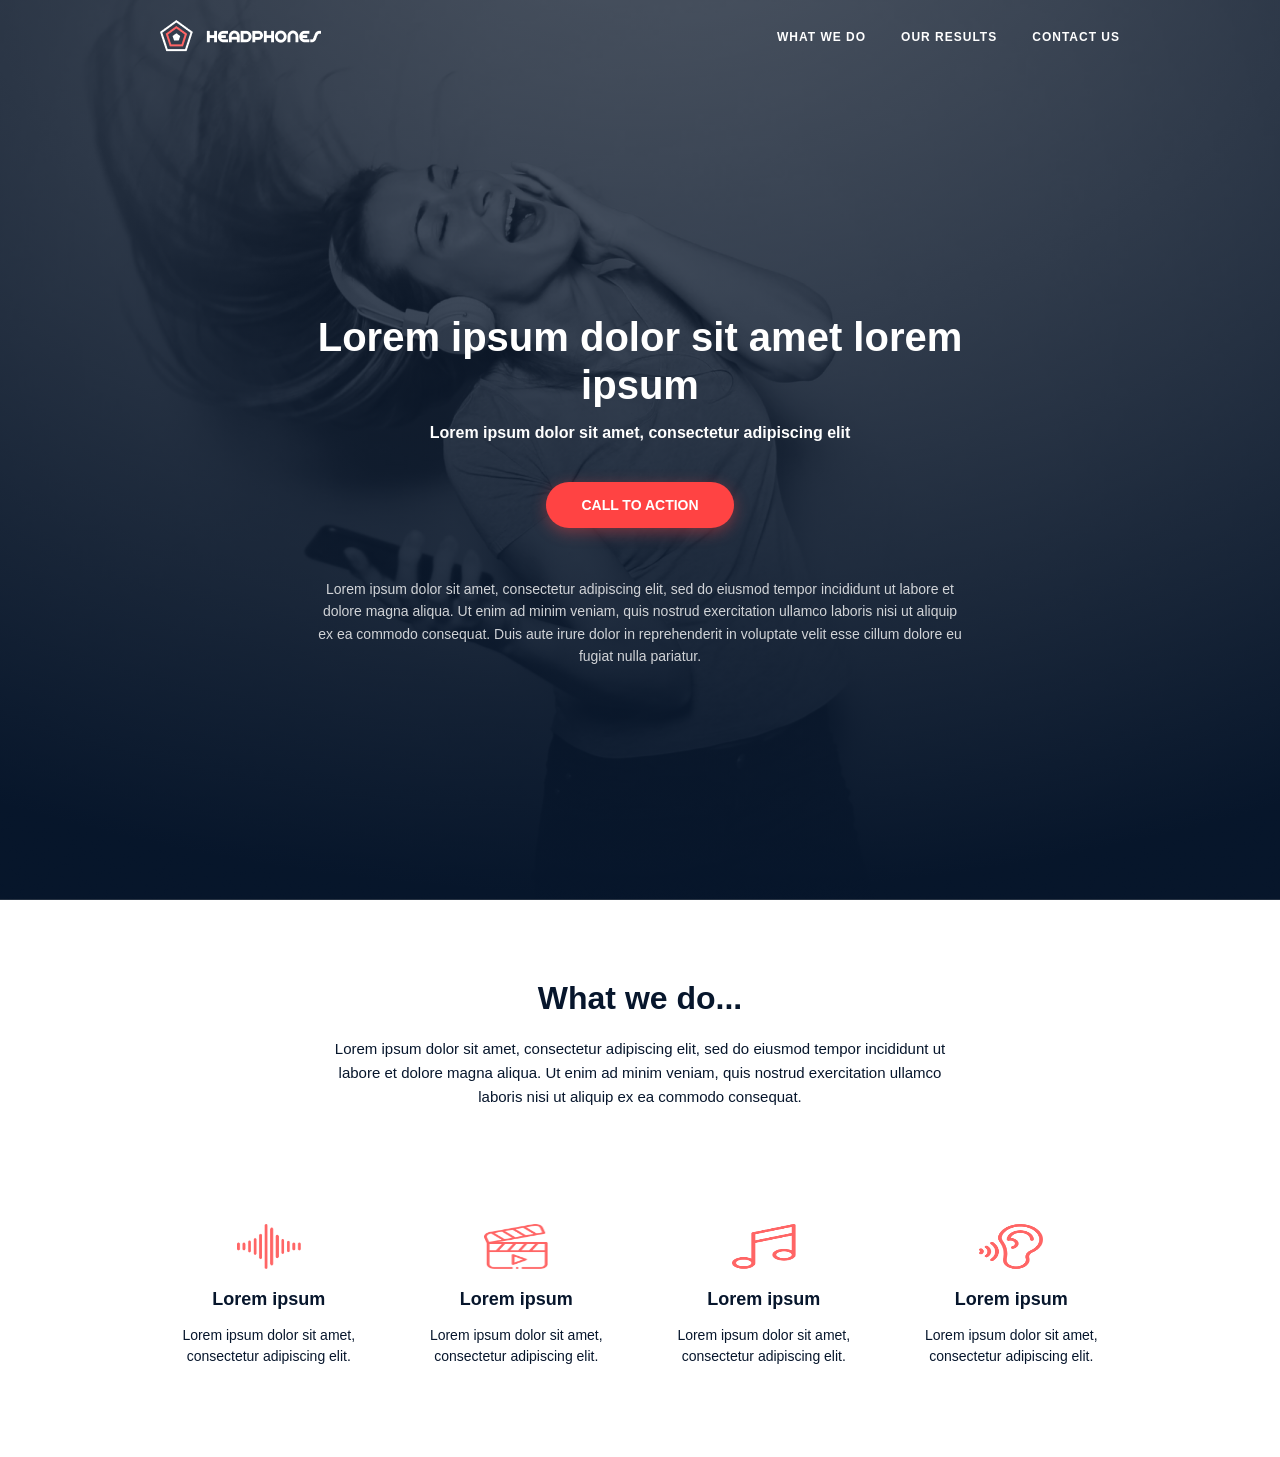
==== 1-index.html @ b62cabd5 "Add task3" ====
<!DOCTYPE html>
<html lang="en">
<head>
    <meta charset="UTF-8">
    <meta name="viewport" content="width=device-width, initial-scale=1.0">
    <title>Headphones - What We Do</title>
    <link rel="stylesheet" href="1-styles.css">
</head>
<body>

    <!-- HEADER / NAVIGATION -->
    <header class="header">
        <div class="container header-container">
            <input type="checkbox" id="nav-toggle" class="nav-toggle" aria-label="Toggle navigation menu">
            
            <label for="nav-toggle" class="nav-toggle-label">
                <span class="bar long-bar"></span>
                <span class="bar short-bar"></span>
                <span class="bar long-bar"></span>
            </label>

            <div class="logo-wrapper">
                <a href="#" class="logo" aria-label="Headphones Home">
                    <img src="./images/logo.png" alt="Headphones Logo" class="logo-img">
                </a>
            </div>

            <nav class="nav">
                <ul class="nav-list">
                    <li class="nav-item"><a href="#what-we-do" class="nav-link">what we do</a></li>
                    <li class="nav-item"><a href="#our-results" class="nav-link">our results</a></li>
                    <li class="nav-item"><a href="#contact-us" class="nav-link">contact us</a></li>
                </ul>
            </nav>
        </div>
    </header>

    <!-- MAIN CONTENT -->
    <main>
        <!-- HERO SECTION -->
        <section class="hero">
            <div class="container hero-container">
                <div class="hero-content">
                    <h1 class="hero-title">Lorem ipsum dolor sit amet lorem ipsum</h1>
                    <p class="hero-subtitle">Lorem ipsum dolor sit amet, consectetur adipiscing elit</p>
                    <a href="#call-to-action" class="btn hero-btn">CALL TO ACTION</a>
                    <p class="hero-description">
                        Lorem ipsum dolor sit amet, consectetur adipiscing elit, sed do eiusmod tempor incididunt ut labore et dolore magna aliqua. Ut enim ad minim veniam, quis nostrud exercitation ullamco laboris nisi ut aliquip ex ea commodo consequat. Duis aute irure dolor in reprehenderit in voluptate velit esse cillum dolore eu fugiat nulla pariatur.
                    </p>
                </div>
            </div>
        </section>

        <!-- WHAT WE DO SECTION -->
        <section id="what-we-do" class="section section-what-we-do">
            <div class="container">
                
                <!-- Modular Section Heading Block -->
                <div class="section-header">
                    <h2 class="section-title">What we do...</h2>
                    <p class="section-tagline">
                        Lorem ipsum dolor sit amet, consectetur adipiscing elit, sed do eiusmod tempor incididunt ut labore et dolore magna aliqua. Ut enim ad minim veniam, quis nostrud exercitation ullamco laboris nisi ut aliquip ex ea commodo consequat.
                    </p>
                </div>

                <!-- Generic Grid Layout Component -->
                <div class="grid grid-4-cols">
                    
                    <!-- Card Unit 1 -->
                    <div class="card-item">
                        <div class="card-icon-wrapper">
                            <span class="holberton-icon icon-soundwave" aria-hidden="true"></span>
                        </div>
                        <img src="images/icon-1.png" alt="card-image">
                        <h3 class="card-title">Lorem ipsum</h3>
                        <p class="card-description">Lorem ipsum dolor sit amet, consectetur adipiscing elit.</p>
                    </div>

                    <!-- Card Unit 2 -->
                    <div class="card-item">
                        <div class="card-icon-wrapper">
                            <span class="holberton-icon icon-hearing" aria-hidden="true"></span>
                        </div>
                        <img src="images/icon-2.png" alt="card-image">
                        <h3 class="card-title">Lorem ipsum</h3>
                        <p class="card-description">Lorem ipsum dolor sit amet, consectetur adipiscing elit.</p>
                    </div>

                    <!-- Card Unit 3 -->
                    <div class="card-item">
                        <div class="card-icon-wrapper">
                            <span class="holberton-icon icon-video" aria-hidden="true"></span>
                        </div>
                        <img src="images/icon-3.png" alt="card-image">
                        <h3 class="card-title">Lorem ipsum</h3>
                        <p class="card-description">Lorem ipsum dolor sit amet, consectetur adipiscing elit.</p>
                    </div>

                    <!-- Card Unit 4 -->
                    <div class="card-item">
                        <div class="card-icon-wrapper">
                            <span class="holberton-icon icon-music" aria-hidden="true"></span>
                        </div>
                        <img src="images/icon-4.png" alt="card-image">
                        <h3 class="card-title">Lorem ipsum</h3>
                        <p class="card-description">Lorem ipsum dolor sit amet, consectetur adipiscing elit.</p>
                    </div>

                </div>

            </div>
        </section>
    </main>

</body>
</html>
---- 1-styles.css ----
/* ==========================================
   1. CSS RESET, VARIABLES & CUSTOM FONTS
   ========================================== */
@font-face {
    font-family: 'holberton-headphones';
    src: url('./assets/fonts/holberton-headphones.ttf') format('truetype'),
         url('./assets/fonts/holberton-headphones.woff') format('woff');
    font-weight: normal;
    font-style: normal;
    font-display: block;
}

:root {
    --color-white: #ffffff;
    --color-primary: #ff4343;
    --color-text-dark: #07162c;
    --color-text-muted: #626a75;
    --font-main: 'Helvetica Neue', Helvetica, Arial, sans-serif;
    --max-width: 1000px;
}

*, *::before, *::after {
    box-sizing: border-box;
    margin: 0;
    padding: 0;
}

html {
    scroll-behavior: smooth;
    font-family: var(--font-main);
    color: var(--color-white);
    background-color: var(--color-white); /* Base background flips to light for sectioning */
}

img {
    max-width: 100%;
    display: block;
}

/* ==========================================
   2. CUSTOM UTILITY ARCHITECTURE
   ========================================== */
.container {
    width: 100%;
    max-width: var(--max-width);
    margin: 0 auto;
    padding: 0 20px;
}

.btn {
    display: inline-block;
    background-color: var(--color-primary);
    color: var(--color-white);
    text-decoration: none;
    font-weight: bold;
    font-size: 14px;
    padding: 15px 35px;
    border-radius: 25px;
    text-transform: uppercase;
    transition: opacity 0.3s ease, filter 0.3s ease;
    box-shadow: 0 4px 15px rgba(255, 67, 67, 0.4);
}

.btn:hover, .btn:focus {
    opacity: 0.9;
    filter: brightness(1.1);
    outline: none;
}

/* ==========================================
   3. REUSABLE SECTION COMPONENT PATTERNS
   ========================================== */
.section {
    padding: 80px 0;
    text-align: center;
}

.section-header {
    max-width: 650px;
    margin: 0 auto 60px auto;
}

.section-title {
    font-size: 32px;
    font-weight: bold;
    color: var(--color-text-dark);
    margin-bottom: 20px;
}

.section-tagline {
    font-size: 15px;
    line-height: 1.6;
    color: var(--color-text-dark);
}

/* Reusable CSS Flex Grid System */
.grid {
    display: flex;
    flex-wrap: wrap;
    gap: 30px;
}

.grid-4-cols .card-item {
    flex: 1 1 calc(25% - 23px); /* Perfectly fills exactly 4 balanced grid lanes */
    display: flex;
    flex-direction: column;
    align-items: center;
    text-align: center;
    padding: 10px;
}

/* Card Content Elements */
.card-icon-wrapper {
    margin-bottom: 25px;
}

.card-title {
    font-size: 18px;
    font-weight: bold;
    color: var(--color-text-dark);
    margin-bottom: 15px;
}

.card-description {
    font-size: 14px;
    line-height: 1.5;
    color: var(--color-text-dark);
}

.card-item img {
    width: 5vw;
    height: 5vh;
    margin: 20px;
}

/* ==========================================
   4. ICON FONT ATTRIBUTION MAP
   ========================================== */
.holberton-icon {
    font-family: 'holberton-headphones' !important;
    speak: never;
    font-style: normal;
    font-weight: normal;
    font-variant: normal;
    text-transform: none;
    line-height: 1;
    -webkit-font-smoothing: antialiased;
    -moz-osx-font-smoothing: grayscale;
    
    /* Global layout specs for feature graphics icons */
    font-size: 65px;
    color: var(--color-primary);
}




/* Map content variables extracted from the zip mapping manifest 

.icon-soundwave::before { content: "\e900"; }
.icon-hearing::before   { content: "\e901"; }
.icon-video::before     { content: "\e902"; }
.icon-music::before     { content: "\e903"; }

*/




/* ==========================================
   5. HEADER & HERO (PERSISTED DESKTOP VIEW)
   ========================================== */
.header {
    position: absolute;
    top: 0;
    left: 0;
    width: 100%;
    z-index: 100;
    padding: 20px 0;
}

.header-container {
    display: flex;
    justify-content: space-between;
    align-items: center;
}

.logo-wrapper { display: block; }
.logo-img { height: 32px; width: auto; }
.nav-toggle, .nav-toggle-label { display: none; }

.nav-list {
    list-style: none;
    display: flex;
    gap: 35px;
}

.nav-link {
    color: var(--color-white);
    text-decoration: none;
    font-size: 12px;
    font-weight: bold;
    text-transform: uppercase;
    letter-spacing: 1px;
}

.hero {
    min-height: 100vh;
    background-image: linear-gradient(rgba(7, 22, 44, 0.6), rgba(7, 22, 44, 0.6)), url('./images/img-1.png');
    background-size: cover;
    background-position: center;
    background-repeat: no-repeat;
    display: flex;
    align-items: center;
    padding-top: 140px;
    padding-bottom: 60px;
}

.hero-container {
    display: flex;
    justify-content: center;
    text-align: center;
}

.hero-content { max-width: 650px; }
.hero-title { font-size: 40px; font-weight: bold; line-height: 1.2; margin-bottom: 15px; }
.hero-subtitle { font-size: 16px; font-weight: bold; margin-bottom: 40px; }
.hero-btn { margin-bottom: 50px; }
.hero-description { font-size: 14px; line-height: 1.6; opacity: 0.8; }

/* ==========================================
   6. MOBILE VIEWPORT MEDIA QUERIES
   ========================================== */
@media (max-width: 480px) {
    /* Responsive Header & Navigation Mechanics */
    .header-container {
        display: flex !important;
        flex-direction: column !important;
        align-items: center !important;
        justify-content: center !important;
        text-align: center;
        width: 100%;
        gap: 15px;
    }

    .logo-wrapper {
        display: flex !important;
        justify-content: center !important;
        margin: 0 auto !important;
        width: 100%;
    }

    .nav {
        display: flex !important;
        justify-content: center !important;
        width: 100%;
    }

    .nav-list {
        display: flex !important;
        flex-direction: column !important;
        align-items: center !important;
        gap: 15px;
    }

    /* Hero Scaling for Mobile viewports */
    .hero { padding-top: 180px; }
    .hero-title { font-size: 28px !important; }
    .hero-subtitle { font-size: 14px; }
    .hero-btn { width: 100%; text-align: center; }

    /* --- "What We Do" Grid Adaptations --- */
    .section {
        padding: 50px 0;
    }

    .section-header {
        margin-bottom: 40px;
    }

    .section-title {
        font-size: 26px;
    }

    /* Wrap grid column cards to a 100% full vertical block row cascade */
    .grid-4-cols .card-item {
        flex: 1 1 100%;
        margin-bottom: 20px;
    }
    
    .card-title {
        font-size: 16px;
        margin-bottom: 10px;
    }
}
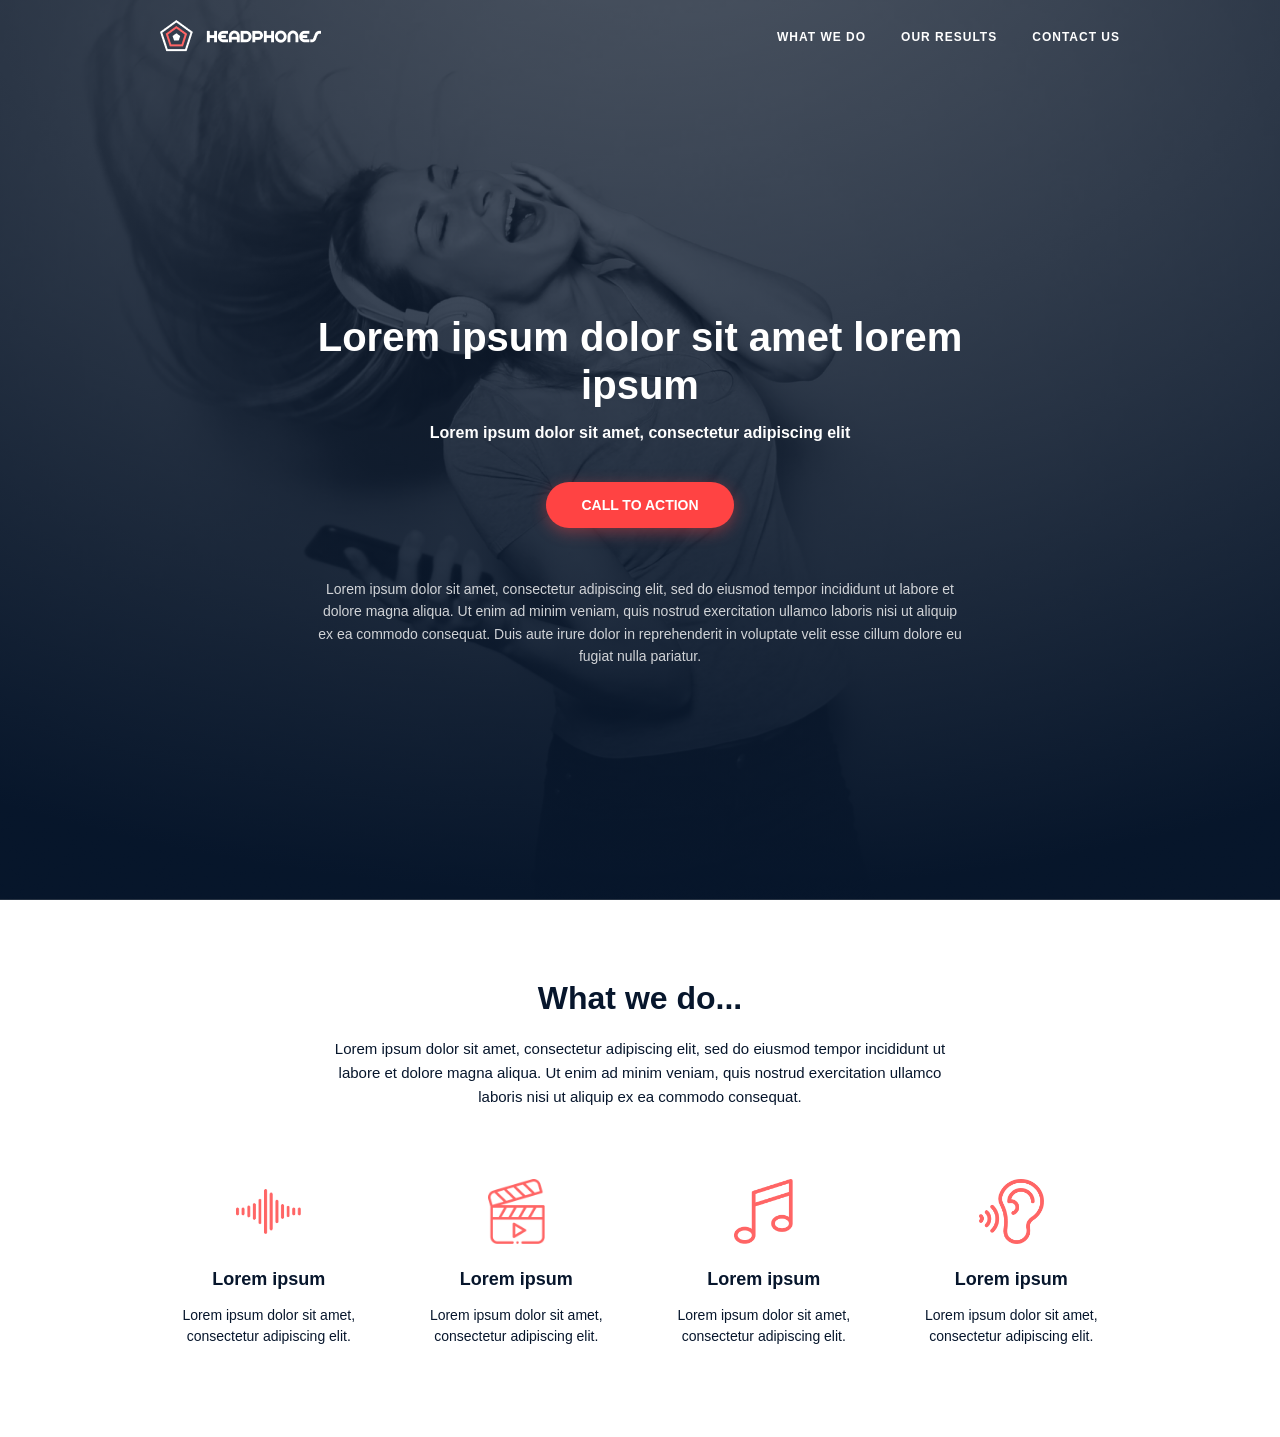
==== commit c35eeda4: "Add task3 modified" ====
--- a/1-index.html
+++ b/1-index.html
@@ -55,7 +55,7 @@
         <section id="what-we-do" class="section section-what-we-do">
             <div class="container">
                 
-                <!-- Modular Section Heading Block -->
+                <!-- Section Heading Block -->
                 <div class="section-header">
                     <h2 class="section-title">What we do...</h2>
                     <p class="section-tagline">
@@ -63,15 +63,14 @@
                     </p>
                 </div>
 
-                <!-- Generic Grid Layout Component -->
+                <!-- 4-Column Grid Component -->
                 <div class="grid grid-4-cols">
                     
                     <!-- Card Unit 1 -->
                     <div class="card-item">
                         <div class="card-icon-wrapper">
-                            <span class="holberton-icon icon-soundwave" aria-hidden="true"></span>
+                            <img src="images/icon-1.png" alt="Soundwave icon" class="card-img">
                         </div>
-                        <img src="images/icon-1.png" alt="card-image">
                         <h3 class="card-title">Lorem ipsum</h3>
                         <p class="card-description">Lorem ipsum dolor sit amet, consectetur adipiscing elit.</p>
                     </div>
@@ -79,9 +78,8 @@
                     <!-- Card Unit 2 -->
                     <div class="card-item">
                         <div class="card-icon-wrapper">
-                            <span class="holberton-icon icon-hearing" aria-hidden="true"></span>
+                            <img src="images/icon-2.png" alt="Hearing icon" class="card-img">
                         </div>
-                        <img src="images/icon-2.png" alt="card-image">
                         <h3 class="card-title">Lorem ipsum</h3>
                         <p class="card-description">Lorem ipsum dolor sit amet, consectetur adipiscing elit.</p>
                     </div>
@@ -89,9 +87,8 @@
                     <!-- Card Unit 3 -->
                     <div class="card-item">
                         <div class="card-icon-wrapper">
-                            <span class="holberton-icon icon-video" aria-hidden="true"></span>
+                            <img src="images/icon-3.png" alt="Video icon" class="card-img">
                         </div>
-                        <img src="images/icon-3.png" alt="card-image">
                         <h3 class="card-title">Lorem ipsum</h3>
                         <p class="card-description">Lorem ipsum dolor sit amet, consectetur adipiscing elit.</p>
                     </div>
@@ -99,9 +96,8 @@
                     <!-- Card Unit 4 -->
                     <div class="card-item">
                         <div class="card-icon-wrapper">
-                            <span class="holberton-icon icon-music" aria-hidden="true"></span>
+                            <img src="images/icon-4.png" alt="Music icon" class="card-img">
                         </div>
-                        <img src="images/icon-4.png" alt="card-image">
                         <h3 class="card-title">Lorem ipsum</h3>
                         <p class="card-description">Lorem ipsum dolor sit amet, consectetur adipiscing elit.</p>
                     </div>
--- a/1-styles.css
+++ b/1-styles.css
@@ -29,7 +29,7 @@
     scroll-behavior: smooth;
     font-family: var(--font-main);
     color: var(--color-white);
-    background-color: var(--color-white); /* Base background flips to light for sectioning */
+    background-color: var(--color-white);
 }
 
 img {
@@ -73,6 +73,8 @@
 .section {
     padding: 80px 0;
     text-align: center;
+    display: block;
+    width: 100%;
 }
 
 .section-header {
@@ -93,15 +95,24 @@
     color: var(--color-text-dark);
 }
 
-/* Reusable CSS Flex Grid System */
+/* Flex Grid System Architecture */
 .grid {
     display: flex;
     flex-wrap: wrap;
     gap: 30px;
+    width: 100%;
+}
+
+.grid-4-cols {
+    display: flex;
+    flex-wrap: wrap;
+    gap: 30px;
+    width: 100%;
+    justify-content: space-between;
 }
 
 .grid-4-cols .card-item {
-    flex: 1 1 calc(25% - 23px); /* Perfectly fills exactly 4 balanced grid lanes */
+    flex: 1 1 calc(25% - 23px);
     display: flex;
     flex-direction: column;
     align-items: center;
@@ -109,9 +120,21 @@
     padding: 10px;
 }
 
-/* Card Content Elements */
+/* Card Sizing and Asset Safety Constraints */
 .card-icon-wrapper {
+    height: 65px;
+    width: 65px;
     margin-bottom: 25px;
+    display: flex;
+    justify-content: center;
+    align-items: center;
+}
+
+.card-img {
+    height: 100%;
+    width: auto;
+    object-fit: contain;
+    display: block;
 }
 
 .card-title {
@@ -125,12 +148,6 @@
     font-size: 14px;
     line-height: 1.5;
     color: var(--color-text-dark);
-}
-
-.card-item img {
-    width: 5vw;
-    height: 5vh;
-    margin: 20px;
 }
 
 /* ==========================================
@@ -146,29 +163,17 @@
     line-height: 1;
     -webkit-font-smoothing: antialiased;
     -moz-osx-font-smoothing: grayscale;
-    
-    /* Global layout specs for feature graphics icons */
     font-size: 65px;
     color: var(--color-primary);
 }
-
-
-
-
-/* Map content variables extracted from the zip mapping manifest 
 
 .icon-soundwave::before { content: "\e900"; }
 .icon-hearing::before   { content: "\e901"; }
 .icon-video::before     { content: "\e902"; }
 .icon-music::before     { content: "\e903"; }
 
-*/
-
-
-
-
-/* ==========================================
-   5. HEADER & HERO (PERSISTED DESKTOP VIEW)
+/* ==========================================
+   5. HEADER & HERO (DESKTOP)
    ========================================== */
 .header {
     position: absolute;
@@ -204,6 +209,17 @@
     letter-spacing: 1px;
 }
 
+.nav-link:hover, .nav-link:focus {
+        color: var(--color-primary);
+        outline: none;
+    }
+
+
+    /* Hidden on Desktop */
+.nav-toggle, .nav-toggle-label {
+    display: none;
+}
+
 .hero {
     min-height: 100vh;
     background-image: linear-gradient(rgba(7, 22, 44, 0.6), rgba(7, 22, 44, 0.6)), url('./images/img-1.png');
@@ -229,10 +245,9 @@
 .hero-description { font-size: 14px; line-height: 1.6; opacity: 0.8; }
 
 /* ==========================================
-   6. MOBILE VIEWPORT MEDIA QUERIES
+   6. MOBILE VIEWPORT MEDIA QUERIES (<= 480px)
    ========================================== */
 @media (max-width: 480px) {
-    /* Responsive Header & Navigation Mechanics */
     .header-container {
         display: flex !important;
         flex-direction: column !important;
@@ -256,20 +271,24 @@
         width: 100%;
     }
 
+
+
+
+  
+
     .nav-list {
-        display: flex !important;
-        flex-direction: column !important;
-        align-items: center !important;
+        list-style: none;
+        display: flex;
         gap: 15px;
     }
 
-    /* Hero Scaling for Mobile viewports */
+
+
     .hero { padding-top: 180px; }
     .hero-title { font-size: 28px !important; }
     .hero-subtitle { font-size: 14px; }
     .hero-btn { width: 100%; text-align: center; }
 
-    /* --- "What We Do" Grid Adaptations --- */
     .section {
         padding: 50px 0;
     }
@@ -282,7 +301,6 @@
         font-size: 26px;
     }
 
-    /* Wrap grid column cards to a 100% full vertical block row cascade */
     .grid-4-cols .card-item {
         flex: 1 1 100%;
         margin-bottom: 20px;
@@ -292,12 +310,9 @@
         font-size: 16px;
         margin-bottom: 10px;
     }
-}
-
-
-
-
-
-
-
-
+    
+    .card-img {
+        height: 65px;
+        width: auto;
+    }
+}
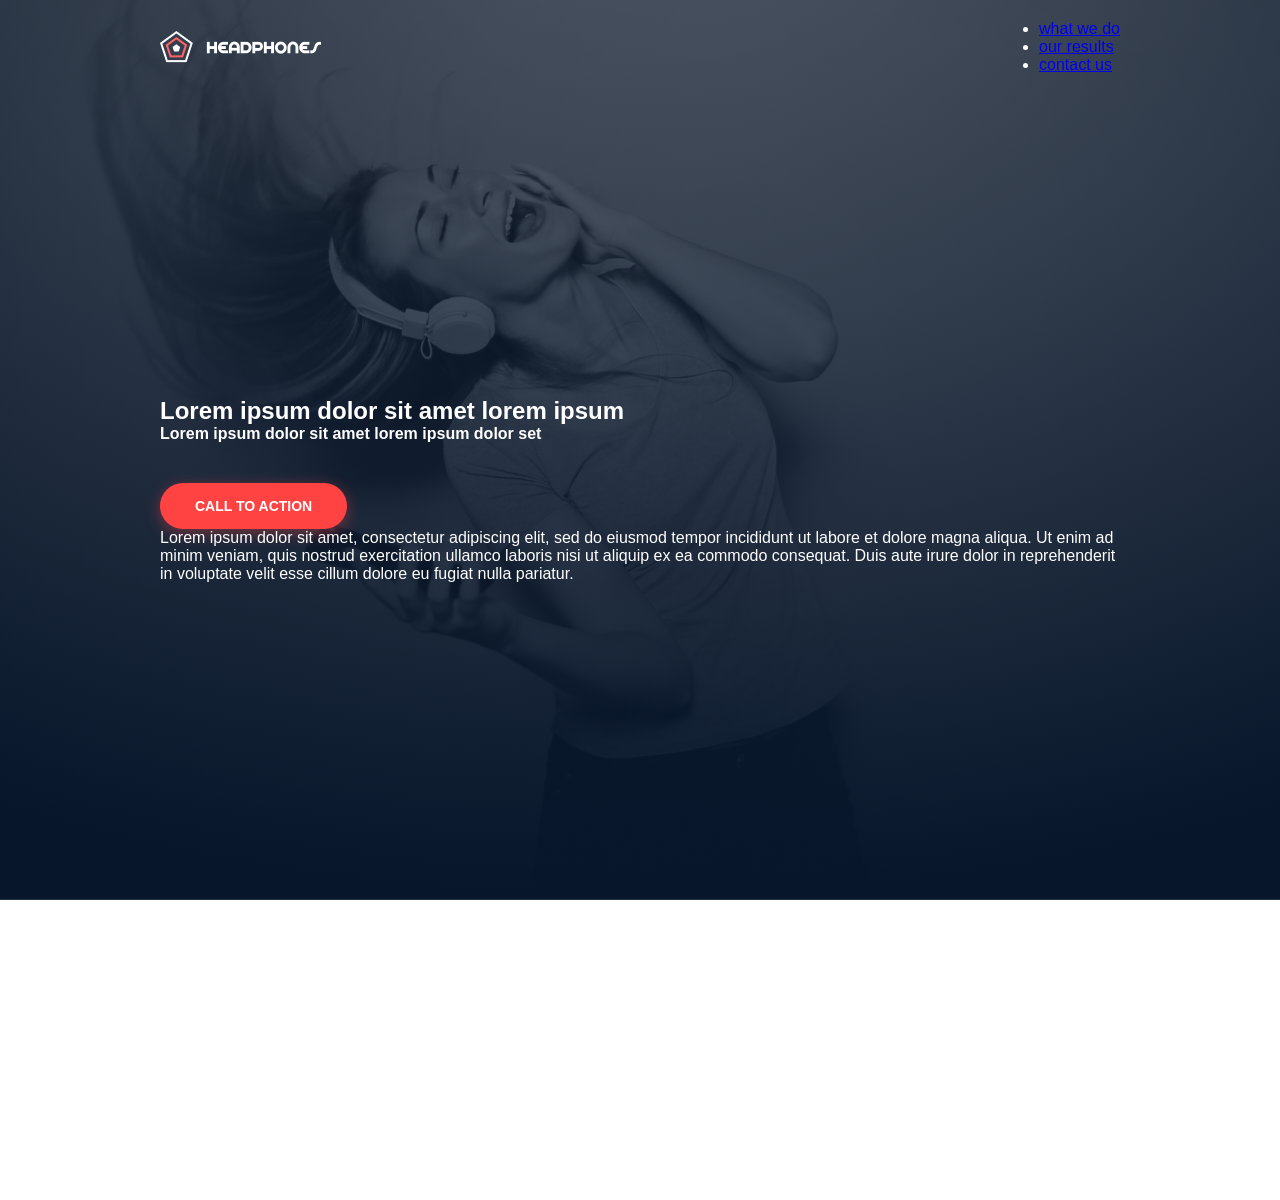
==== commit 91ba19f7: "Complete responsive headphones sections for tasks 2–5 Add the supplied icon font, results, accessibl" ====
--- a/1-index.html
+++ b/1-index.html
@@ -1,112 +1,13 @@
-<!DOCTYPE html>
-<html lang="en">
-<head>
-    <meta charset="UTF-8">
-    <meta name="viewport" content="width=device-width, initial-scale=1.0">
-    <title>Headphones - What We Do</title>
-    <link rel="stylesheet" href="1-styles.css">
-</head>
-<body>
-
-    <!-- HEADER / NAVIGATION -->
-    <header class="header">
-        <div class="container header-container">
-            <input type="checkbox" id="nav-toggle" class="nav-toggle" aria-label="Toggle navigation menu">
-            
-            <label for="nav-toggle" class="nav-toggle-label">
-                <span class="bar long-bar"></span>
-                <span class="bar short-bar"></span>
-                <span class="bar long-bar"></span>
-            </label>
-
-            <div class="logo-wrapper">
-                <a href="#" class="logo" aria-label="Headphones Home">
-                    <img src="./images/logo.png" alt="Headphones Logo" class="logo-img">
-                </a>
-            </div>
-
-            <nav class="nav">
-                <ul class="nav-list">
-                    <li class="nav-item"><a href="#what-we-do" class="nav-link">what we do</a></li>
-                    <li class="nav-item"><a href="#our-results" class="nav-link">our results</a></li>
-                    <li class="nav-item"><a href="#contact-us" class="nav-link">contact us</a></li>
-                </ul>
-            </nav>
-        </div>
-    </header>
-
-    <!-- MAIN CONTENT -->
-    <main>
-        <!-- HERO SECTION -->
-        <section class="hero">
-            <div class="container hero-container">
-                <div class="hero-content">
-                    <h1 class="hero-title">Lorem ipsum dolor sit amet lorem ipsum</h1>
-                    <p class="hero-subtitle">Lorem ipsum dolor sit amet, consectetur adipiscing elit</p>
-                    <a href="#call-to-action" class="btn hero-btn">CALL TO ACTION</a>
-                    <p class="hero-description">
-                        Lorem ipsum dolor sit amet, consectetur adipiscing elit, sed do eiusmod tempor incididunt ut labore et dolore magna aliqua. Ut enim ad minim veniam, quis nostrud exercitation ullamco laboris nisi ut aliquip ex ea commodo consequat. Duis aute irure dolor in reprehenderit in voluptate velit esse cillum dolore eu fugiat nulla pariatur.
-                    </p>
-                </div>
-            </div>
-        </section>
-
-        <!-- WHAT WE DO SECTION -->
-        <section id="what-we-do" class="section section-what-we-do">
-            <div class="container">
-                
-                <!-- Section Heading Block -->
-                <div class="section-header">
-                    <h2 class="section-title">What we do...</h2>
-                    <p class="section-tagline">
-                        Lorem ipsum dolor sit amet, consectetur adipiscing elit, sed do eiusmod tempor incididunt ut labore et dolore magna aliqua. Ut enim ad minim veniam, quis nostrud exercitation ullamco laboris nisi ut aliquip ex ea commodo consequat.
-                    </p>
-                </div>
-
-                <!-- 4-Column Grid Component -->
-                <div class="grid grid-4-cols">
-                    
-                    <!-- Card Unit 1 -->
-                    <div class="card-item">
-                        <div class="card-icon-wrapper">
-                            <img src="images/icon-1.png" alt="Soundwave icon" class="card-img">
-                        </div>
-                        <h3 class="card-title">Lorem ipsum</h3>
-                        <p class="card-description">Lorem ipsum dolor sit amet, consectetur adipiscing elit.</p>
-                    </div>
-
-                    <!-- Card Unit 2 -->
-                    <div class="card-item">
-                        <div class="card-icon-wrapper">
-                            <img src="images/icon-2.png" alt="Hearing icon" class="card-img">
-                        </div>
-                        <h3 class="card-title">Lorem ipsum</h3>
-                        <p class="card-description">Lorem ipsum dolor sit amet, consectetur adipiscing elit.</p>
-                    </div>
-
-                    <!-- Card Unit 3 -->
-                    <div class="card-item">
-                        <div class="card-icon-wrapper">
-                            <img src="images/icon-3.png" alt="Video icon" class="card-img">
-                        </div>
-                        <h3 class="card-title">Lorem ipsum</h3>
-                        <p class="card-description">Lorem ipsum dolor sit amet, consectetur adipiscing elit.</p>
-                    </div>
-
-                    <!-- Card Unit 4 -->
-                    <div class="card-item">
-                        <div class="card-icon-wrapper">
-                            <img src="images/icon-4.png" alt="Music icon" class="card-img">
-                        </div>
-                        <h3 class="card-title">Lorem ipsum</h3>
-                        <p class="card-description">Lorem ipsum dolor sit amet, consectetur adipiscing elit.</p>
-                    </div>
-
-                </div>
-
-            </div>
-        </section>
-    </main>
-
-</body>
-</html>
+<!DOCTYPE html>
+<html lang="en"><head><meta charset="UTF-8"><meta name="viewport" content="width=device-width, initial-scale=1.0"><title>Headphones</title><link rel="stylesheet" href="1-styles.css"></head><body>
+<header class="header" id="top"><div class="container header-container">
+  <input type="checkbox" id="nav-toggle" class="nav-toggle" aria-label="Toggle navigation menu" aria-controls="navigation">
+  <label for="nav-toggle" class="nav-toggle-label" aria-hidden="true"><span></span><span></span><span></span></label>
+  <a href="#top" class="logo"><img src="images/logo.png" width="161" height="32" alt="Headphones home"></a>
+  <nav id="navigation" aria-label="Main navigation"><ul><li><a href="#what-we-do">what we do</a></li><li><a href="#our-results">our results</a></li><li><a href="#contact-us">contact us</a></li></ul></nav>
+</div></header><main><section class="hero" aria-labelledby="hero-title"><div class="container">
+<h1 id="hero-title">Lorem ipsum dolor sit amet lorem ipsum</h1>
+<p class="hero-subtitle">Lorem ipsum dolor sit amet lorem ipsum dolor set</p>
+<a class="btn" href="#what-we-do">CALL TO ACTION</a>
+<p class="description">Lorem ipsum dolor sit amet, consectetur adipiscing elit, sed do eiusmod tempor incididunt ut labore et dolore magna aliqua. Ut enim ad minim veniam, quis nostrud exercitation ullamco laboris nisi ut aliquip ex ea commodo consequat. Duis aute irure dolor in reprehenderit in voluptate velit esse cillum dolore eu fugiat nulla pariatur.</p></div></section><section class="section what-we-do" id="what-we-do" aria-labelledby="what-title"><div class="container"><h2 id="what-title">What we do...</h2><p class="description">Lorem ipsum dolor sit amet, consectetur adipiscing elit, sed do eiusmod tempor incididunt ut labore et dolore magna aliqua. Ut enim ad minim veniam, quis nostrud exercitation ullamco laboris nisi ut aliquip ex ea commodo consequat. Duis aute irure dolor in reprehenderit in voluptate velit esse cillum dolore eu fugiat nulla pariatur.</p><div class="grid"><article class="card"><span class="icon holberton_school-icon-ic_sound" aria-hidden="true"></span><h3>Lorem ipsum</h3><p>Lorem ipsum dolor sit amet,<br> consectetur adipiscing elit.</p></article><article class="card"><span class="icon holberton_school-icon-ic_video" aria-hidden="true"></span><h3>Lorem ipsum</h3><p>Lorem ipsum dolor sit amet,<br> consectetur adipiscing elit.</p></article><article class="card"><span class="icon holberton_school-icon-ic_music" aria-hidden="true"></span><h3>Lorem ipsum</h3><p>Lorem ipsum dolor sit amet,<br> consectetur adipiscing elit.</p></article><article class="card"><span class="icon holberton_school-icon-ic_hearing" aria-hidden="true"></span><h3>Lorem ipsum</h3><p>Lorem ipsum dolor sit amet,<br> consectetur adipiscing elit.</p></article></div></div></section></main>
+</body></html>
--- a/1-styles.css
+++ b/1-styles.css
@@ -248,71 +248,89 @@
    6. MOBILE VIEWPORT MEDIA QUERIES (<= 480px)
    ========================================== */
 @media (max-width: 480px) {
-    .header-container {
-        display: flex !important;
-        flex-direction: column !important;
-        align-items: center !important;
-        justify-content: center !important;
+    /* Responsive Navigation Mechanics via CSS Checkbox Hack */
+    .nav-toggle-label {
+        display: flex;
+        flex-direction: column;
+        justify-content: space-between;
+        width: 24px;
+        height: 18px;
+        cursor: pointer;
+        z-index: 110;
+    }
+
+    .nav-toggle-label .bar {
+        width: 100%;
+        height: 2px;
+        background-color: var(--color-white);
+        transition: all 0.3s ease;
+    }
+
+    .nav {
+        position: fixed;
+        top: 0;
+        left: 0;
+        width: 100%;
+        height: 100vh;
+        background-color: var(--color-text-dark);
+        display: flex;
+        justify-content: center;
+        align-items: center;
+        opacity: 0;
+        visibility: hidden;
+        transition: opacity 0.3s ease, visibility 0.3s ease;
+        z-index: 105;
+    }
+
+    .nav-list {
+        flex-direction: column;
+        align-items: center;
+        gap: 30px;
+    }
+
+    .nav-link {
+        font-size: 18px;
+    }
+
+    /* Open State Execution */
+    .nav-toggle:checked ~ .nav {
+        opacity: 1;
+        visibility: visible;
+    }
+
+    /* Hamburger transformation to "X" shape */
+    .nav-toggle:checked + .nav-toggle-label .bar:nth-child(1) {
+        transform: translateY(8px) rotate(45deg);
+    }
+    .nav-toggle:checked + .nav-toggle-label .bar:nth-child(2) {
+        opacity: 0;
+    }
+    .nav-toggle:checked + .nav-toggle-label .bar:nth-child(3) {
+        transform: translateY(-8px) rotate(-45deg);
+    }
+
+    /* Hero Responsive Adaptations */
+    .hero {
+        padding-top: 120px;
+    }
+
+    .hero-title {
+        font-size: 28px;
+    }
+
+    .hero-subtitle {
+        font-size: 14px;
+        margin-bottom: 30px;
+    }
+
+    .hero-btn {
+        width: 100%;
         text-align: center;
-        width: 100%;
-        gap: 15px;
-    }
-
-    .logo-wrapper {
-        display: flex !important;
-        justify-content: center !important;
-        margin: 0 auto !important;
-        width: 100%;
-    }
-
-    .nav {
-        display: flex !important;
-        justify-content: center !important;
-        width: 100%;
-    }
-
-
-
-
-  
-
-    .nav-list {
-        list-style: none;
-        display: flex;
-        gap: 15px;
-    }
-
-
-
-    .hero { padding-top: 180px; }
-    .hero-title { font-size: 28px !important; }
-    .hero-subtitle { font-size: 14px; }
-    .hero-btn { width: 100%; text-align: center; }
-
-    .section {
-        padding: 50px 0;
-    }
-
-    .section-header {
         margin-bottom: 40px;
     }
 
-    .section-title {
-        font-size: 26px;
-    }
-
-    .grid-4-cols .card-item {
-        flex: 1 1 100%;
-        margin-bottom: 20px;
-    }
-    
-    .card-title {
-        font-size: 16px;
-        margin-bottom: 10px;
-    }
-    
-    .card-img {
-        height: 65px;
-        width: auto;
-    }
-}
+    .hero-description {
+        font-size: 13px;
+        line-height: 1.5;
+    }
+}
